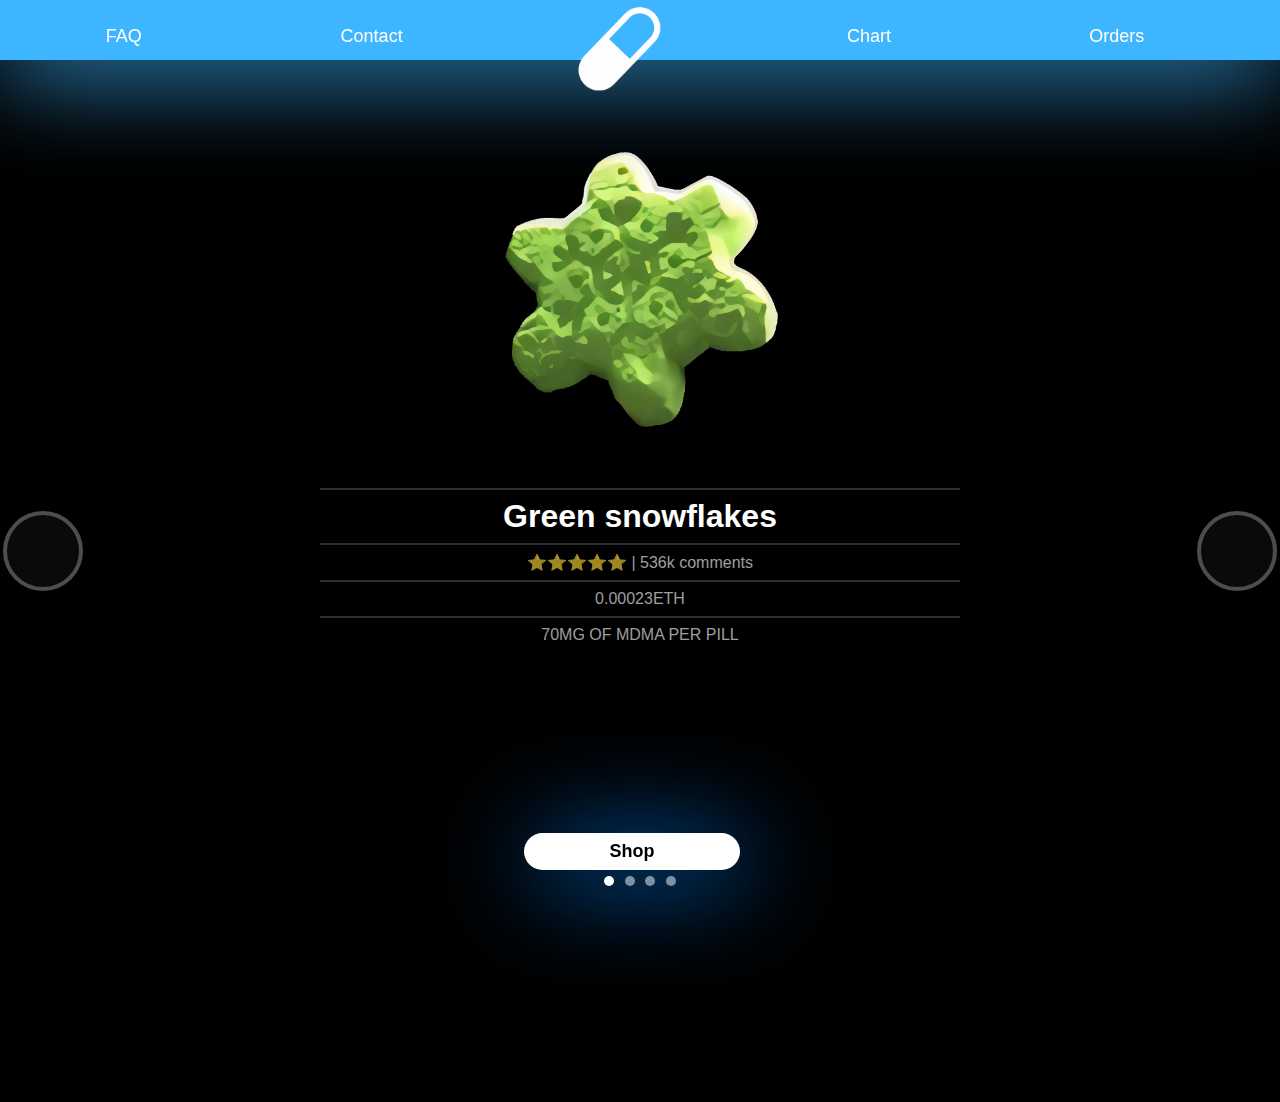
==== index.html @ 8d18a985 "kbl;sxz" ====
<!DOCTYPE html>
<html lang="en">

<head>
  <meta charset="UTF-8">
  <meta name="viewport" content="width=device-width, initial-scale=1.0">
  <!-- Set theme color for Chrome on Android -->
  <!-- Set theme color for Chrome on Android -->
  <meta name="theme-color" content="#0091FF">

  <!-- Set status bar style for iOS -->
  <meta name="apple-mobile-web-app-status-bar-style" content="black-translucent">
  <link href="./style.css" rel="stylesheet">
  <title>✨🍬MyEdibles🍄💊</title>

</head>

<body>



  <div class="topbar">
    <div class="tag-navigator">
      <div class="tag-filter" onclick="nextPage('faq')">FAQ</div>
      <div class="tag-filter" onclick="nextPage('contact')"> Contact</div>
      <img onclick="nextPage('index');" src="./image/logo.png"
        style="width: 19.5%; position: relative; top: -40%; transform: scale(0.4);">
      <div class="tag-filter" onclick="nextPage('chart')"> Chart</div>
      <div class="tag-filter" onclick="nextPage('orders')">Orders</div>
    </div>
  </div>
  <center>
  </center>
  <!--end of top bar-->





















  <div class="CSSgal">

    <!-- Don't wrap targets in parent -->
    <s id="s1"></s>
    <s id="s2"></s>
    <s id="s3"></s>
    <s id="s4"></s>

    <div class="slider">
      <div style="background:rgba(85, 187, 136, 0);">
        <img class="goods" src="./image/green.png">
        <center>
          <div class="divider"></div>
          <h1>Green snowflakes</h1>
          <div class="divider"></div>
          <h4>⭐⭐⭐⭐⭐ | 536k comments </h4>
          <div class="divider"></div>
          <h4>0.00023ETH</h4>
          <div class="divider"></div>
          <h4>70MG OF MDMA PER PILL</h4>
          <div class="blank""></div>
        </center>
      </div>


      <div style="background:rgba(136, 85, 187, 0);">
        <img class="goods" src="./image/purple.png">
        <center>
          <div class="divider"></div>
          <h1>Purple flower</h1>
          <div class="divider"></div>
          <h4>⭐⭐⭐⭐⭐ | 62k comments </h4>
          <div class="divider"></div>
          <h4>0.00034ETH</h4>
          <div class="divider"></div>
          <h4>70MG OF MDMA PER PILL</h4>
          <div class="blank""></div>
        </center>
      </div>



      <div style="background:rgba(238, 154, 85, 0);">
        <img class="goods" src="./image/yellow.png">
        <center>
          <div class="divider"></div>
          <h1>Confused</h1>
          <div class="divider"></div>
          <h4>⭐⭐⭐⭐⭐ | 6m comments </h4>
          <div class="divider"></div>
          <h4>0.00055ETH</h4>
          <div class="divider"></div>
          <h4>70MG OF MDMA PER PILL</h4>
          <div class="blank""></div>
        </center>
      </div>




      <div style="background:rgba(238, 85, 154, 0);">
        <img class="goods" src="./image/red.png">
        <center>
          <div class="divider"></div>
          <h1>Red pill</h1>
          <div class="divider"></div>
          <h4>⭐⭐⭐⭐⭐ | 346 comments </h4>
          <div class="divider"></div>
          <h4>0.00045ETH</h4>
          <div class="divider"></div>
          <h4>70MG OF MDMA PER PILL</h4>
          <div class="blank""></div>
        </center>
      </div>



    </div>

    <div class="prevNext">
      <div><a href="#s4"></a><a href="#s2"></a></div>
      <div><a href="#s1"></a><a href="#s3"></a></div>
      <div><a href="#s2"></a><a href="#s4"></a></div>
      <div><a href="#s3"></a><a href="#s1"></a></div>
    </div>

    <div class="bullets">
      <a href="#s1"></a>
      <a href="#s2"></a>
      <a href="#s3"></a>
      <a href="#s4"></a>
    </div>

  </div>



  <center>
    <div class="shopbutton"  onclick="nextPage('shop')">Shop</div>
  </center>




  <script src="script.js"></script>

  <script>
    changeThemeColor('rgb(62, 181, 255)');
</script>
</body>

</html>
---- style.css ----
body {
    font-family: Arial, sans-serif;
    margin: 0;
    padding-left: 0;
    background-color:rgb(0, 0, 0);
    overflow-x: hidden;
}
h5{
    margin: 8px;
}

h4{
    margin: 8px;
    color: #ffffffa0;
    font-weight: 450;
}


h3{
    margin: 8px;
    color: #ffffff;
}

h2{
    margin: 8px;
    color: #ffffff;
}

h1{
    margin: 8px;
    color: #ffffff;
}

p{
	color: #ffffffbb;
	margin: 4px;
}

span{
	color:#fff
}

.topbar{
    width: 100vw;
    height: 60px;
    display: flex;
    flex-wrap: wrap;
    position: fixed;
    background-color:rgba(0, 145, 255, 0.83);
    box-shadow: 8px 8px 100px rgb(62, 181, 255);
	z-index: 2;
}

.tag-navigator {
    padding-top: 25px;
    width: 100%;
    margin-bottom: 20px;
    display: flex;
    flex-wrap: wrap;
}

.tag-filter {
user-select: none;
text-align: center;
width:19.2%;
margin: 1px;
padding:0px;
cursor: pointer;
color: #ffffff;
background-color: #ffffff00;
font-size:large;

}
.shopbutton{
color:#000000;
background-color: rgb(255, 255, 255);
border-radius: 360px;
width: 200px;
font-size: large;
font-weight: bold;
padding: 8px;
position: fixed;
bottom:0px;
right:calc(50vw - 100px);
margin-bottom: 30px;

box-shadow: 8px 8px 100px rgb(0, 132, 255);

}

.divider{
background-color: #ffffff2e;
height: 2px;
width: 50%;
}






/*shop*/
.shop{
	width: 70vw;
}

/*order*/
.balance{
position: fixed;
bottom:80px;
width: 180px;
color: #ffffff;
background-color: #ff009d;
border-radius: 25px;
right:calc(50vw - 100px);
padding: 4px;
}



























/*
PURE RESPONSIVE CSS3 SLIDESHOW GALLERY by Roko C. buljan
http://stackoverflow.com/a/34696029/383904
*/

.CSSgal {
	position: relative;
	overflow: hidden;
	
}

/* SLIDER */

.CSSgal .slider {
	margin-top: 100px;
	white-space: nowrap;
	font-size: 0;
	transition: 0.8s;
}

/* SLIDES */

.CSSgal .slider > * {
	font-size: 1rem;
	display: inline-block;
	white-space: normal;
	vertical-align: top;
	width: 100%;
	background: none 50% no-repeat;
	background-size: cover;
}

/* PREV/NEXT, CONTAINERS & ANCHORS */

.CSSgal .prevNext {
	position: absolute;
	z-index: 1;
	top: 50%;
	width: 100%;
	height: 0;
}

.CSSgal .prevNext > div+div {
	visibility: hidden; /* Hide all but first P/N container */
}

.CSSgal .prevNext a {
	border: 4px solid #ffffff;
    border-radius: 100%;
    box-sizing: border-box;
    background-color: #ffffff24;
box-shadow: 8px 8px 100px rgb(0, 0, 0);
	opacity: 0.3;
position: absolute;
	width:       80px;
	height:      80px;
	line-height: 50px; /* If you want to place numbers */
	text-align: center;
	-webkit-transition: 0.3s;
					transition: 0.3s;
	-webkit-transform: translateY(-50%);
					transform: translateY(-50%);
	left: 0;
}
.CSSgal .prevNext a:hover {
	opacity: 1;
}
.CSSgal .prevNext a+a {
	left: auto;
	right: 0;
}

/* NAVIGATION */

.CSSgal .bullets {
	position: fixed;
	z-index: 2;
	bottom: 0;
	padding: 10px 0;
	width: 100%;
	text-align: center;
}
.CSSgal .bullets > a {
	display: inline-block;
	width:       10px;
	height:      10px;
	line-height: 10px;
	text-decoration: none;
	text-align: center;
	background: rgba(255, 255, 255, 1);
	-webkit-transition: 0.3s;
					transition: 0.3s;
}
.CSSgal .bullets > a+a {
	background: rgba(255, 255, 255, 0.5); /* Dim all but first */
}
.CSSgal .bullets > a:hover {
	background: rgba(255, 255, 255, 0.7) !important;
}

/* NAVIGATION BUTTONS */
/* ALL: */
.CSSgal >s:target ~ .bullets >* {      background: rgba(255, 255, 255, 0.5);}
/* ACTIVE */
#s1:target ~ .bullets >*:nth-child(1) {background: rgba(255, 255, 255,   1);}
#s2:target ~ .bullets >*:nth-child(2) {background: rgba(255, 255, 255,   1);}
#s3:target ~ .bullets >*:nth-child(3) {background: rgba(255, 255, 255,   1);}
#s4:target ~ .bullets >*:nth-child(4) {background: rgba(255, 255, 255,   1);}
/* More slides? Add here more rules */

/* PREV/NEXT CONTAINERS VISIBILITY */
/* ALL: */
.CSSgal >s:target ~ .prevNext >* {      visibility: hidden;}
/* ACTIVE: */
#s1:target ~ .prevNext >*:nth-child(1) {visibility: visible;}
#s2:target ~ .prevNext >*:nth-child(2) {visibility: visible;}
#s3:target ~ .prevNext >*:nth-child(3) {visibility: visible;}
#s4:target ~ .prevNext >*:nth-child(4) {visibility: visible;}
/* More slides? Add here more rules */

/* SLIDER ANIMATION POSITIONS */

#s1:target ~ .slider {transform: translateX(   0%); -webkit-transform: translateX(   0%);}
#s2:target ~ .slider {transform: translateX(-100%); -webkit-transform: translateX(-100%);}
#s3:target ~ .slider {transform: translateX(-200%); -webkit-transform: translateX(-200%);}
#s4:target ~ .slider {transform: translateX(-300%); -webkit-transform: translateX(-300%);}
/* More slides? Add here more rules */


/* YOU'RE THE DESIGNER! 
   ____________________
   All above was mainly to get it working :)
   CSSgal CUSTOM STYLES / OVERRIDES HERE: */

.CSSgal{
	color: #fff;	
	text-align: center;
}
.CSSgal .slider h2 {
	margin-top: 40vh;
	font-weight: 200;
	letter-spacing: -0.06em;
	word-spacing: 0.2em;
	font-size: 3em;
}
.CSSgal a {
	border-radius: 50%;
	margin: 0 3px;
	color: rgba(0,0,0,0.8);
	text-decoration: none;
}

.goods {
    /* Default styles for both mobile and desktop */
    width: 80vw;

    /* Media query for desktop */
    @media screen and (min-width: 768px) {
        width: 30vw;
    }
}

.blank {
	    /* Default styles for both mobile and desktop */
		height: 0vw;

		/* Media query for desktop */
		@media screen and (min-width: 768px) {
			height: 50vh;
		}
}


.qr {
    /* Default styles for both mobile and desktop */
    width: 80vw;

    /* Media query for desktop */
    @media screen and (min-width: 768px) {
        width: 30vw;
    }
}
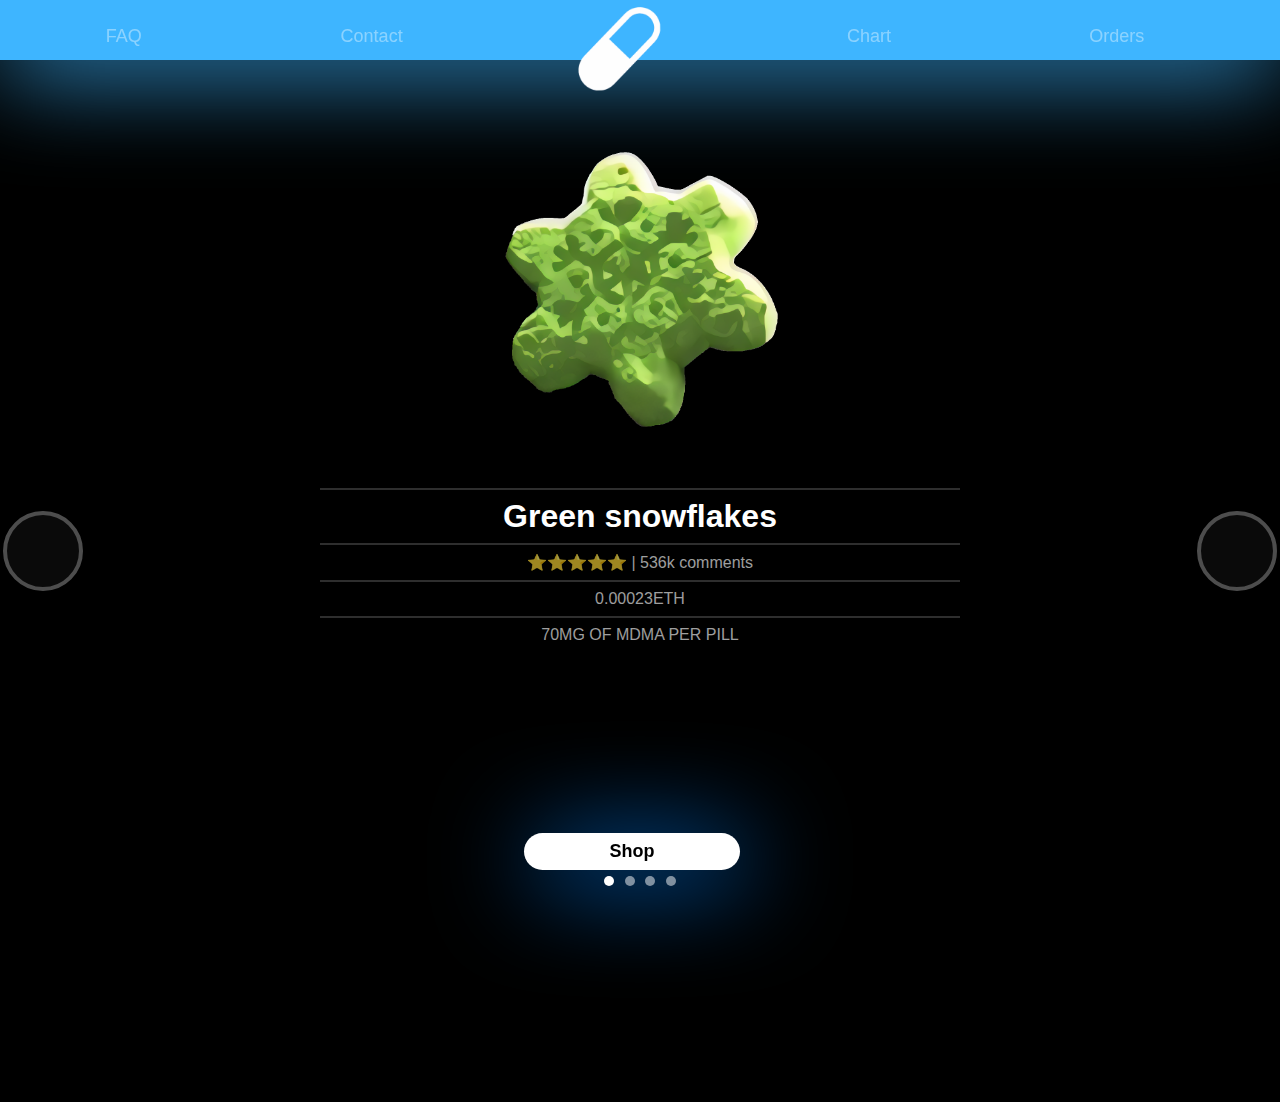
==== commit 3170cb28: "iygdx" ====
--- a/index.html
+++ b/index.html
@@ -19,14 +19,15 @@
 
 
 
+
   <div class="topbar">
     <div class="tag-navigator">
-      <div class="tag-filter" onclick="nextPage('faq')">FAQ</div>
-      <div class="tag-filter" onclick="nextPage('contact')"> Contact</div>
-      <img onclick="nextPage('index');" src="./image/logo.png"
-        style="width: 19.5%; position: relative; top: -40%; transform: scale(0.4);">
-      <div class="tag-filter" onclick="nextPage('chart')"> Chart</div>
-      <div class="tag-filter" onclick="nextPage('orders')">Orders</div>
+      <div style ="opacity:0.4" class="tag-filter" onclick="nextPage('faq')">FAQ</div>
+      <div style ="opacity:0.4" class="tag-filter" onclick="nextPage('contact')"> Contact</div>
+      <img  onclick="nextPage('index');" src="./image/logo.png"
+        style="opacity:1; width: 19.5%; position: relative; top: -40%; transform: scale(0.4);">
+      <div style ="opacity:0.4" class="tag-filter" onclick="nextPage('chart')"> Chart</div>
+      <div style ="opacity:0.4" class="tag-filter" onclick="nextPage('orders')">Orders</div>
     </div>
   </div>
   <center>
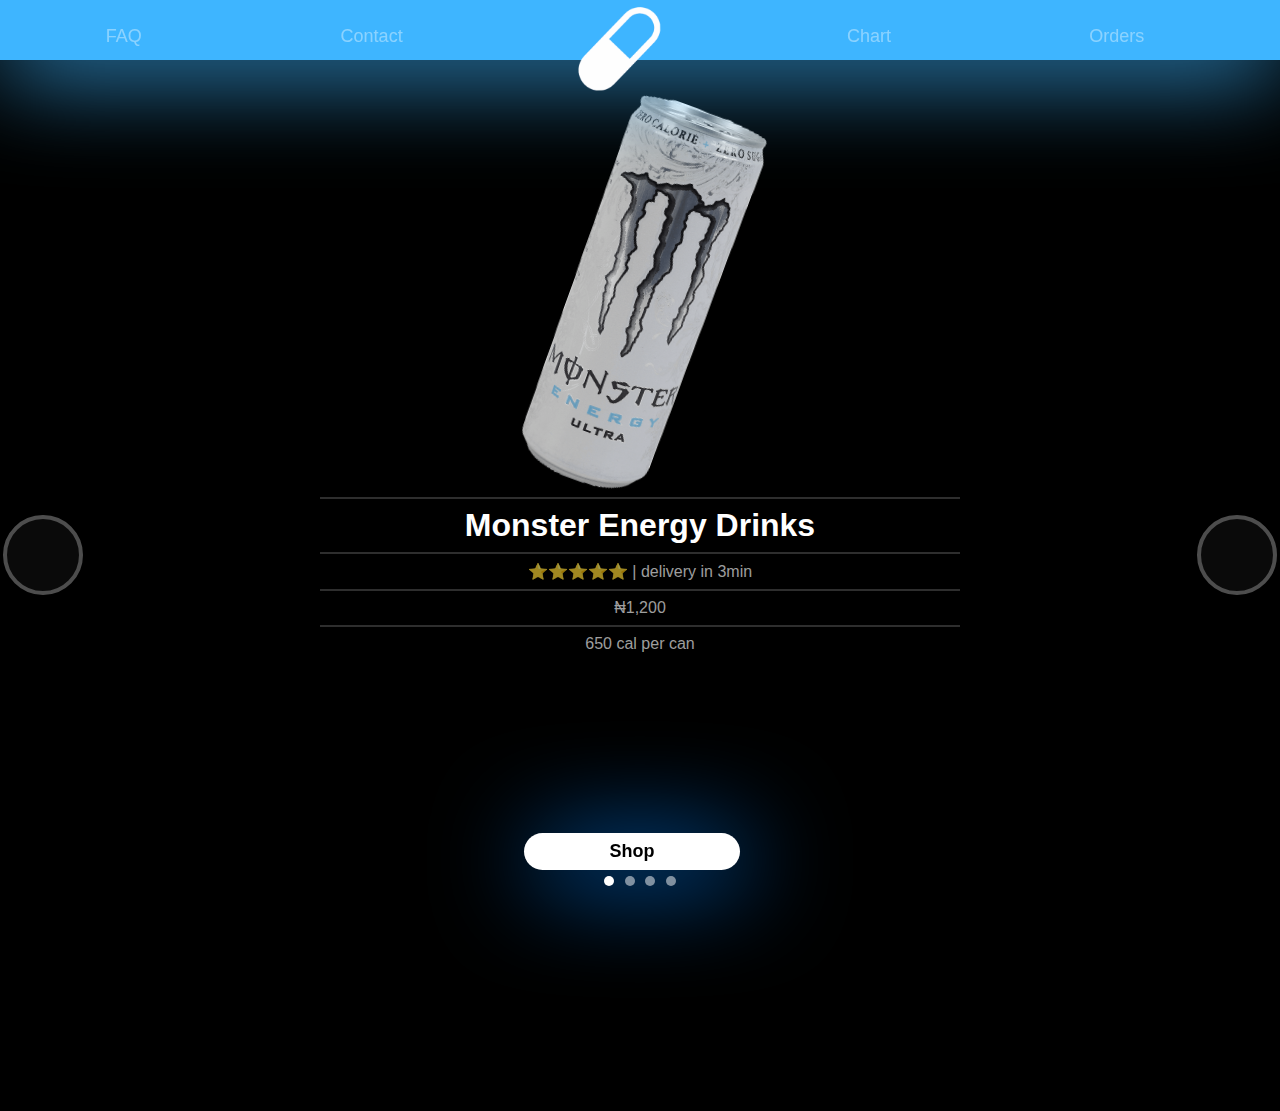
==== commit ac780dd5: "kugsx" ====
--- a/index.html
+++ b/index.html
@@ -17,14 +17,11 @@
 
 <body>
 
-
-
-
   <div class="topbar">
     <div class="tag-navigator">
       <div style ="opacity:0.4" class="tag-filter" onclick="nextPage('faq')">FAQ</div>
       <div style ="opacity:0.4" class="tag-filter" onclick="nextPage('contact')"> Contact</div>
-      <img  onclick="nextPage('index');" src="./image/logo.png"
+      <img onclick="nextPage('index');" src="./image/logo.png"
         style="opacity:1; width: 19.5%; position: relative; top: -40%; transform: scale(0.4);">
       <div style ="opacity:0.4" class="tag-filter" onclick="nextPage('chart')"> Chart</div>
       <div style ="opacity:0.4" class="tag-filter" onclick="nextPage('orders')">Orders</div>
@@ -33,23 +30,6 @@
   <center>
   </center>
   <!--end of top bar-->
-
-
-
-
-
-
-
-
-
-
-
-
-
-
-
-
-
 
 
 
@@ -64,16 +44,16 @@
 
     <div class="slider">
       <div style="background:rgba(85, 187, 136, 0);">
-        <img class="goods" src="./image/green.png">
+        <img  style="transform: rotate(20deg);" class="goods" src="./image/green.png">
         <center>
           <div class="divider"></div>
-          <h1>Green snowflakes</h1>
+          <h1>Monster Energy Drinks</h1>
           <div class="divider"></div>
-          <h4>⭐⭐⭐⭐⭐ | 536k comments </h4>
+          <h4>⭐⭐⭐⭐⭐ | delivery in 3min</h4>
           <div class="divider"></div>
-          <h4>0.00023ETH</h4>
+          <h4>  ₦1,200   </h4>
           <div class="divider"></div>
-          <h4>70MG OF MDMA PER PILL</h4>
+          <h4>650 cal per can</h4>
           <div class="blank""></div>
         </center>
       </div>
--- a/style.css
+++ b/style.css
@@ -325,4 +325,41 @@
     }
 }
 
-  +  
+/* Style for the container with horizontal scrolling */
+.tag-navigatorx {
+    display: flex;
+    position: fixed;
+    top: 70px;
+    z-index: 3;
+    overflow-x: auto;
+    min-height: 40px;
+    width: 100%;
+}
+
+/* Style for individual tag buttons */
+.tag-filterx {
+    margin: 6px;
+    padding: 5px 10px;
+    cursor: pointer;
+    background-color: #5b647477;
+    color: #ffffff77;
+    border: none;
+    border-radius: 50px;
+}
+
+
+/* Style for the scrollbar */
+.tag-navigatorx::-webkit-scrollbar {
+ background-color: #ff009d00;
+}
+
+.tag-navigatorx::-webkit-scrollbar-thumb {
+    background-color: #ff000000; /* Set the color of the scrollbar thumb */
+}
+
+.tag-navigatorx::-webkit-scrollbar-track {
+    background-color: #e7e7e700; /* Set the color of the scrollbar track */
+}
+
+
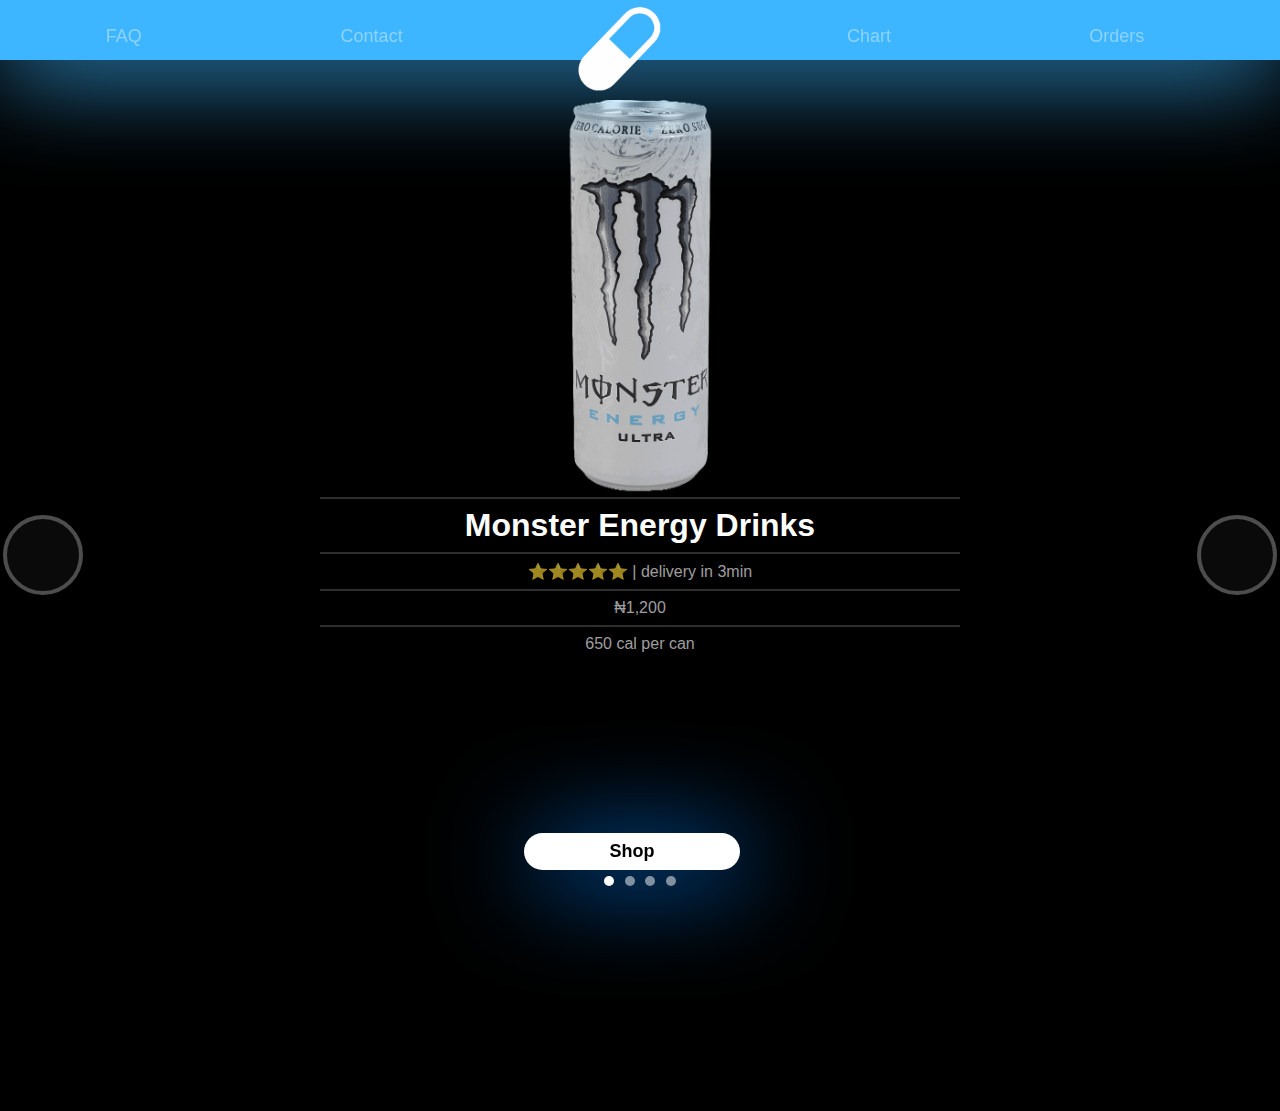
==== commit 542e29f9: "mhbkjx" ====
--- a/index.html
+++ b/index.html
@@ -44,7 +44,7 @@
 
     <div class="slider">
       <div style="background:rgba(85, 187, 136, 0);">
-        <img  style="transform: rotate(20deg);" class="goods" src="./image/green.png">
+        <img  class="goods" src="./image/green.png">
         <center>
           <div class="divider"></div>
           <h1>Monster Energy Drinks</h1>
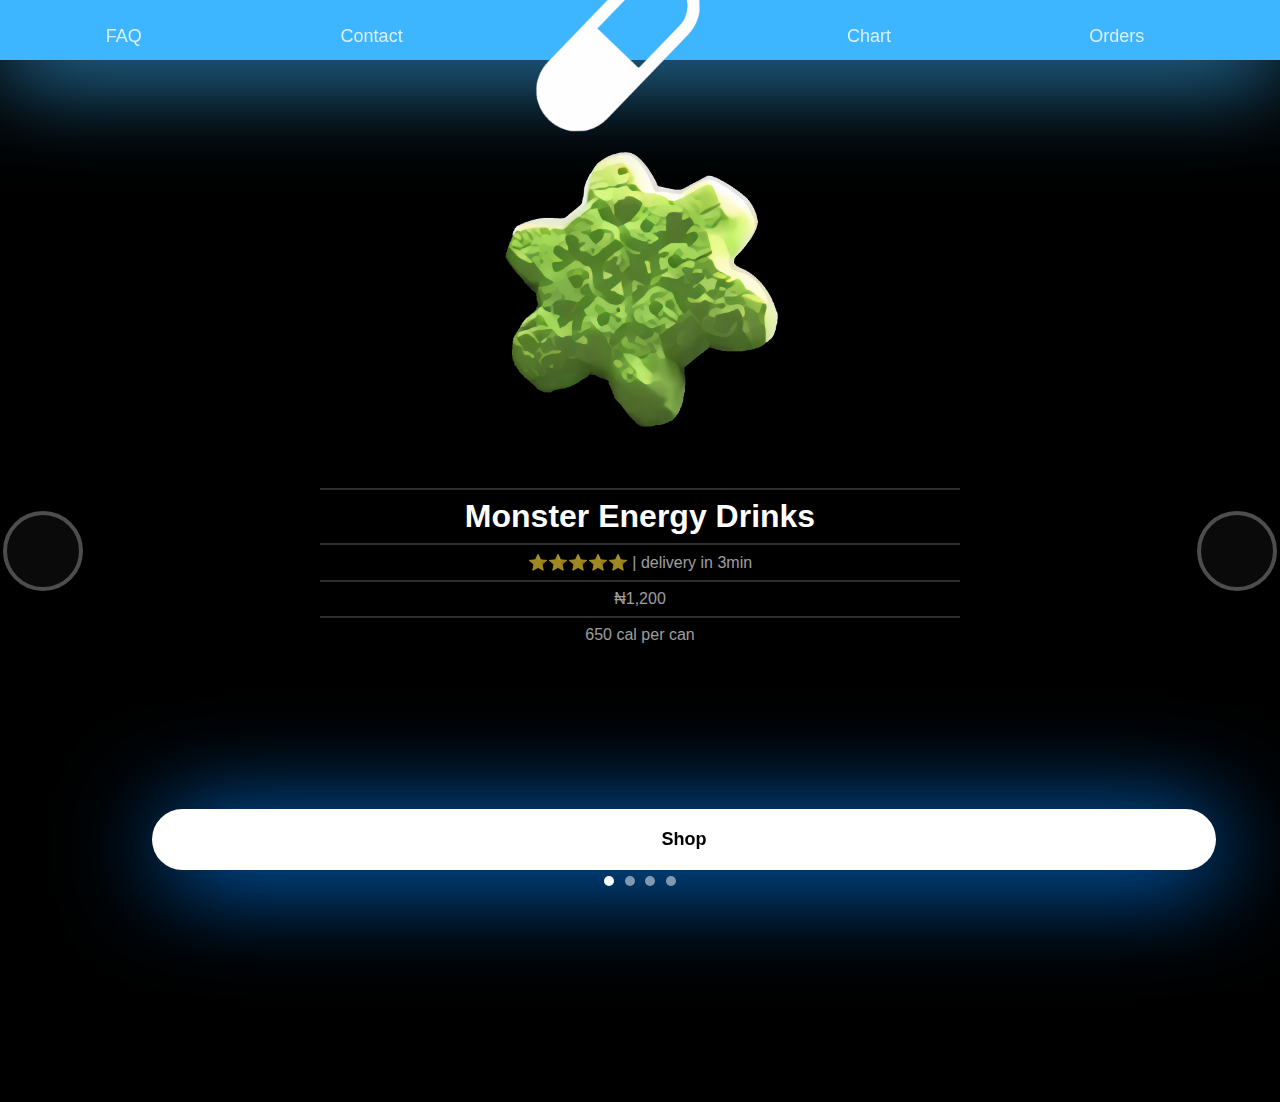
==== commit 9342bd2d: "khilpxc" ====
--- a/index.html
+++ b/index.html
@@ -19,12 +19,12 @@
 
   <div class="topbar">
     <div class="tag-navigator">
-      <div style ="opacity:0.4" class="tag-filter" onclick="nextPage('faq')">FAQ</div>
-      <div style ="opacity:0.4" class="tag-filter" onclick="nextPage('contact')"> Contact</div>
+      <div style ="opacity:0.8" class="tag-filter" onclick="nextPage('faq')">FAQ</div>
+      <div style ="opacity:0.8" class="tag-filter" onclick="nextPage('contact')"> Contact</div>
       <img onclick="nextPage('index');" src="./image/logo.png"
-        style="opacity:1; width: 19.5%; position: relative; top: -40%; transform: scale(0.4);">
-      <div style ="opacity:0.4" class="tag-filter" onclick="nextPage('chart')"> Chart</div>
-      <div style ="opacity:0.4" class="tag-filter" onclick="nextPage('orders')">Orders</div>
+        style="opacity:1; width: 19.5%; position: relative; top: -40%; transform: scale(0.8);">
+      <div style ="opacity:0.8" class="tag-filter" onclick="nextPage('chart')"> Chart</div>
+      <div style ="opacity:0.8" class="tag-filter" onclick="nextPage('orders')">Orders</div>
     </div>
   </div>
   <center>
--- a/style.css
+++ b/style.css
@@ -75,15 +75,14 @@
 color:#000000;
 background-color: rgb(255, 255, 255);
 border-radius: 360px;
-width: 200px;
+width: 80vw;
 font-size: large;
 font-weight: bold;
-padding: 8px;
+padding: 20px;
 position: fixed;
+right:calc(5vw);
 bottom:0px;
-right:calc(50vw - 100px);
 margin-bottom: 30px;
-
 box-shadow: 8px 8px 100px rgb(0, 132, 255);
 
 }
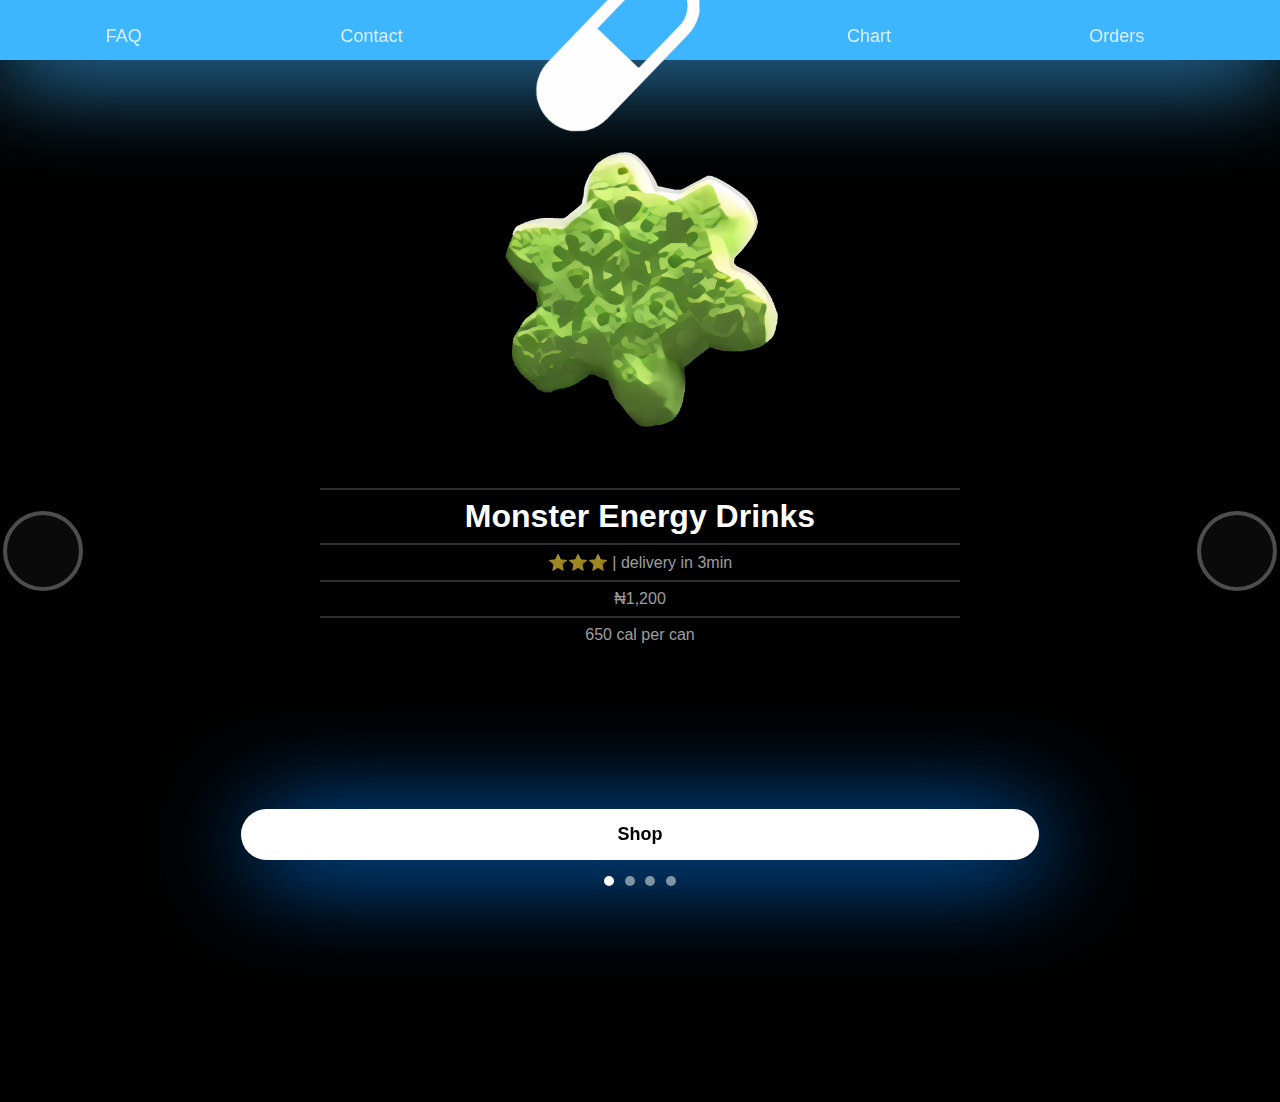
==== commit 433dedf4: "rest" ====
--- a/index.html
+++ b/index.html
@@ -49,7 +49,7 @@
           <div class="divider"></div>
           <h1>Monster Energy Drinks</h1>
           <div class="divider"></div>
-          <h4>⭐⭐⭐⭐⭐ | delivery in 3min</h4>
+          <h4>⭐⭐⭐ | delivery in 3min</h4>
           <div class="divider"></div>
           <h4>  ₦1,200   </h4>
           <div class="divider"></div>
--- a/style.css
+++ b/style.css
@@ -71,21 +71,23 @@
 font-size:large;
 
 }
-.shopbutton{
-color:#000000;
-background-color: rgb(255, 255, 255);
-border-radius: 360px;
-width: 80vw;
-font-size: large;
-font-weight: bold;
-padding: 20px;
-position: fixed;
-right:calc(5vw);
-bottom:0px;
-margin-bottom: 30px;
-box-shadow: 8px 8px 100px rgb(0, 132, 255);
-
-}
+
+
+.shopbutton {
+	color: #000000;
+	background-color: rgb(255, 255, 255);
+	border-radius: 360px;
+	width: 60vw;
+	font-size: large;
+	font-weight: bold;
+	padding: 15px;
+	position: fixed;
+	bottom: 0; /* Removed unnecessary pixel value */
+	left: 50%; /* Added horizontal centering */
+	transform: translateX(-50%); /* Center the button horizontally */
+	margin-bottom: 40px; /* Removed bottom margin as button is positioned at bottom */
+	box-shadow: 8px 8px 100px rgb(0, 132, 255);
+  }
 
 .divider{
 background-color: #ffffff2e;
@@ -98,6 +100,7 @@
 
 
 
+
 /*shop*/
 .shop{
 	width: 70vw;
@@ -106,7 +109,7 @@
 /*order*/
 .balance{
 position: fixed;
-bottom:80px;
+bottom:100px;
 width: 180px;
 color: #ffffff;
 background-color: #ff009d;
@@ -180,7 +183,6 @@
 	z-index: 1;
 	top: 50%;
 	width: 100%;
-	height: 0;
 }
 
 .CSSgal .prevNext > div+div {
@@ -202,7 +204,7 @@
 	-webkit-transition: 0.3s;
 					transition: 0.3s;
 	-webkit-transform: translateY(-50%);
-					transform: translateY(-50%);
+	transform: translateY(-50%);
 	left: 0;
 }
 .CSSgal .prevNext a:hover {
